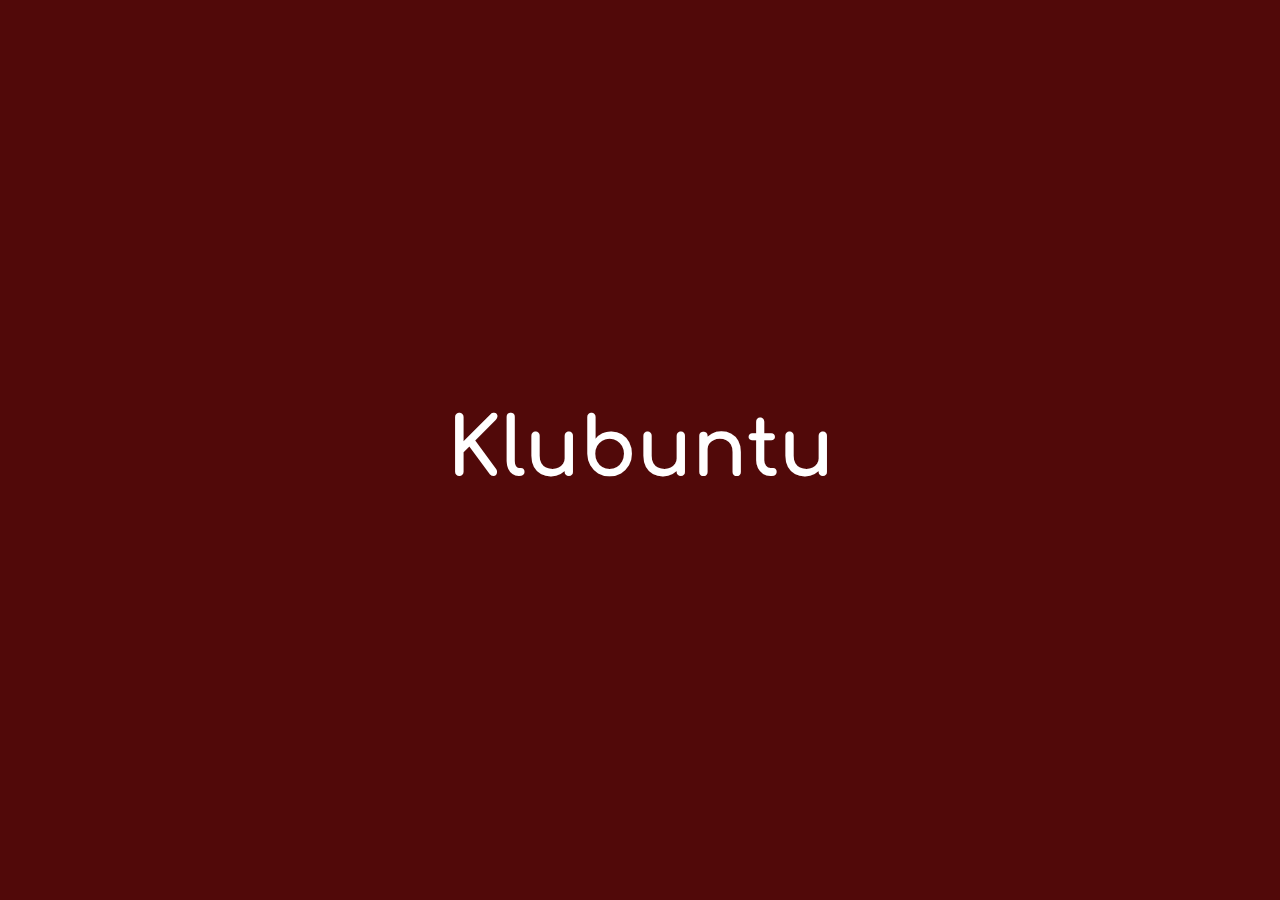
==== index.html @ 707aa3ce "Optimization styles" ====
<!DOCTYPE html>
<html>

<head>
    <meta charset="UTF-8" />
    <title>Klubuntu - Social Page</title>
    <meta name="viewport" content="width=device-width, initial-scale=1.0">
    <link id="default-style" rel="stylesheet" href="css/main.css" />
    <script src="https://code.jquery.com/jquery-3.6.0.min.js"></script>
    <script type="text/javascript" src="js/lib/easycookie.js"></script>
    <script type="text/javascript" src="js/main.js"></script>
    <link rel="stylesheet" href="https://cdnjs.cloudflare.com/ajax/libs/font-awesome/5.15.4/css/all.min.css" integrity="sha512-1ycn6IcaQQ40/MKBW2W4Rhis/DbILU74C1vSrLJxCq57o941Ym01SwNsOMqvEBFlcgUa6xLiPY/NS5R+E6ztJQ==" crossorigin="anonymous" referrerpolicy="no-referrer" />
</head>

<body>
    <div class="container">
        <h1 class="logo" onclick="refresh()">Klubuntu</h1>
        <div class="elements loading">
            <div class="col1">
                <div onclick="view(gt)" class="icon-bg">
                    <i class="fab fa-github icon"></i>
                    <span>Github</span>
                </div>
                <div onclick="view(yt)" class="icon-bg">
                    <i class="fab fa-youtube icon"></i>
                    <span>Youtube</span>
                </div>
                <div onclick="view(fb)" class="icon-bg">
                    <i class="fab fa-facebook icon"></i>
                    <span>Facebook</span>
                </div>
            </div>
            <div class="col2">
                <div onclick="view(pic)" class="icon-bg">
                    <i class="fas fa-image icon"></i>
                    <span>My Gallery</span>
                </div>
                <div onclick="view(dc)" class="icon-bg">
                    <i class="fab fa-discord icon"></i>
                    <span>Discord</span>
                </div>
                <div onclick="view(pt)" class="icon-bg">
                    <i class="fas fa-dollar-sign icon"></i>
                    <span>Patreon</span>
                </div>
            </div>

        </div>
    </div>
    <div class="footer loading">
        <span onclick="about()"><i class="fas fa-info-circle white about-icon"></i></span>
    </div>
    <div style="transition: all .5s linear;">
        <div id="page-modal" class="modal" role="dialog" tabindex="-1">
            <div class="modal-inner">
                <div class="modal-header">
                    <h3>
                        <span class="back-action" onclick="Menu()">&lsaquo;</span><span>&nbsp;</span><span
                            class="modal-header-title">About Page</span>
                    </h3>
                    <button class="modal-close" data-id="page-modal" aria-label="Close" onclick="closeModal()">
                        &times;
                    </button>
                </div>
                <p class="end-loading">
                    <center>
                        <div class="menu">
                            <h3 onclick="Privacy()">Privacy Policy</h3>
                            <h3 onclick="Frameworks()">Frameworks</h3>
                        </div>
                        <div id="other"></div>
                    </center>
                </p>
                <div class="modal-header"></div>
                <p>
                    <center class="page-other">
                        <h5>© Klubuntu (2020-2024)</h5>
                        <h5>
                            Page Version 4.1
                        </h5>
                    </center>
                </p>
            </div>
        </div>
    </div>

</body>

</html>
---- css/main.css ----
@import "all.css";

* {
    -webkit-touch-callout: none;
    -webkit-user-select: none;
    -moz-user-select: none;
    -ms-user-select: none;
    user-select: none;
}

body {
    font-family: 'Lucida Sans', 'Lucida Sans Regular', 'Lucida Grande', 'Lucida Sans Unicode', Geneva, Verdana, sans-serif;
    background-color: rgb(81, 9, 9);
}

.container {
    position: absolute;
    top: 50%;
    left: 50%;
    transform: translate(-50%, -50%);
    display: flex;
    justify-content: center;
    align-items: center;
    flex-direction: column;
    text-align: center;
}

.loading {
    display: none !important;
}

.logo {
    font-family: 'Comfortaa', cursive;
    font-size: 9vh;
    color: white;
    cursor: pointer;
    overflow: hidden;
    white-space: nowrap;
    animation: logo 0.8s steps(30, end);
}

center {
    text-align: center;
}

/* Redirect buttons */

.icon-bg {
    min-width: 159px;
    margin-top: 10px;
    margin-left: 20px;
    padding: 10px;
    display: flex;
    justify-content: center;
    align-items: center;
    border: 1px solid white;
    border-radius: 8px;
    transition: all .2s ease-in-out;
    cursor: pointer;
}

.icon-bg:hover{
    background: rgba(255, 255,255, 0.3);
}

.icon {
    color: white;
    font-size: 3vh;
    cursor: pointer;
}

.elements{
    display: flex;
    flex-direction: row;
    width: fit-content;
    position: relative;
    right: 10px;
}

.elements div span{
    color: white;
    font-size: 21px;
    margin-left: 11px;
    position: relative;
    top: -1px;
}

.about-icon {
    position: absolute;
    bottom: 5%;
    right: 3%;
    color: white;
    font-size: 2.5vh;
    cursor: pointer;
}

/* Animations */

@keyframes logo {
    from {
        width: 0%;
    }
    to {
        width: 100%;
    }
}
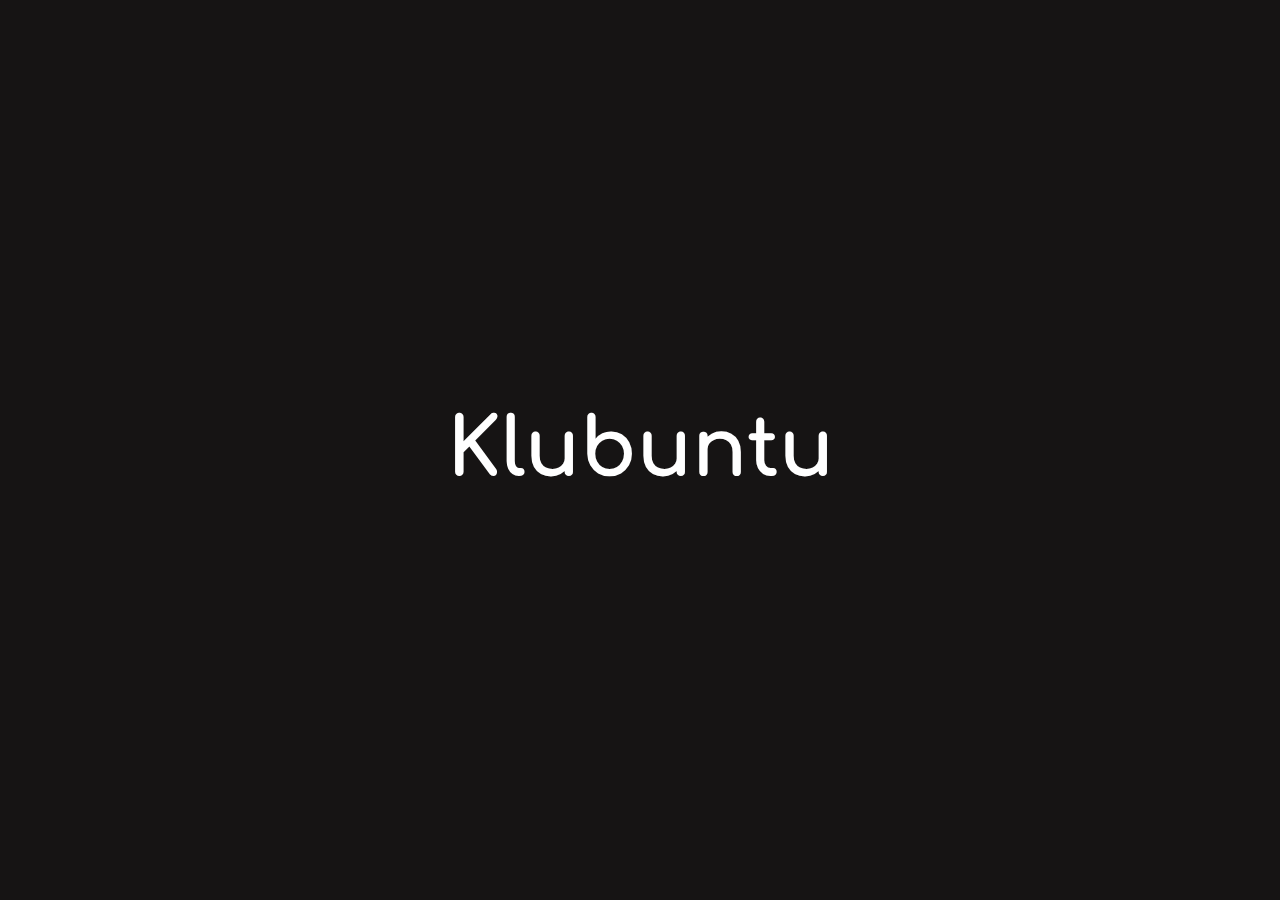
==== commit dbf8a457: "New Color Theme + next optimzations" ====
--- a/index.html
+++ b/index.html
@@ -7,7 +7,6 @@
     <meta name="viewport" content="width=device-width, initial-scale=1.0">
     <link id="default-style" rel="stylesheet" href="css/main.css" />
     <script src="https://code.jquery.com/jquery-3.6.0.min.js"></script>
-    <script type="text/javascript" src="js/lib/easycookie.js"></script>
     <script type="text/javascript" src="js/main.js"></script>
     <link rel="stylesheet" href="https://cdnjs.cloudflare.com/ajax/libs/font-awesome/5.15.4/css/all.min.css" integrity="sha512-1ycn6IcaQQ40/MKBW2W4Rhis/DbILU74C1vSrLJxCq57o941Ym01SwNsOMqvEBFlcgUa6xLiPY/NS5R+E6ztJQ==" crossorigin="anonymous" referrerpolicy="no-referrer" />
 </head>
@@ -48,7 +47,7 @@
         </div>
     </div>
     <div class="footer loading">
-        <span onclick="about()"><i class="fas fa-info-circle white about-icon"></i></span>
+        <span onclick="openAbout()"><i class="fas fa-info-circle white about-icon"></i></span>
     </div>
     <div style="transition: all .5s linear;">
         <div id="page-modal" class="modal" role="dialog" tabindex="-1">
@@ -58,28 +57,23 @@
                         <span class="back-action" onclick="Menu()">&lsaquo;</span><span>&nbsp;</span><span
                             class="modal-header-title">About Page</span>
                     </h3>
-                    <button class="modal-close" data-id="page-modal" aria-label="Close" onclick="closeModal()">
+                    <button class="modal-close" data-id="page-modal" aria-label="Close" onclick="closeAbout()">
                         &times;
                     </button>
                 </div>
-                <p class="end-loading">
-                    <center>
-                        <div class="menu">
-                            <h3 onclick="Privacy()">Privacy Policy</h3>
-                            <h3 onclick="Frameworks()">Frameworks</h3>
-                        </div>
-                        <div id="other"></div>
-                    </center>
-                </p>
+                <center>
+                    <div class="menu">
+                        <h3 onclick="Frameworks()">Frameworks</h3>
+                    </div>
+                    <div id="other" class="other"></div>
+                </center>
                 <div class="modal-header"></div>
-                <p>
-                    <center class="page-other">
-                        <h5>© Klubuntu (2020-2024)</h5>
-                        <h5>
-                            Page Version 4.1
-                        </h5>
-                    </center>
-                </p>
+                <center class="page-other">
+                    <h5>© Klubuntu (2020-2024)</h5>
+                    <h5>
+                        Page Version 4.1
+                    </h5>
+                </center>
             </div>
         </div>
     </div>
--- a/css/main.css
+++ b/css/main.css
@@ -1,4 +1,10 @@
-@import "all.css";
+@import "other.css";
+
+:root{
+    --accent-color: rgb(220, 39, 39);
+    --background-color: rgb(22, 20, 20);
+    --modal-color: rgb(93, 16, 16);
+}
 
 * {
     -webkit-touch-callout: none;
@@ -10,7 +16,7 @@
 
 body {
     font-family: 'Lucida Sans', 'Lucida Sans Regular', 'Lucida Grande', 'Lucida Sans Unicode', Geneva, Verdana, sans-serif;
-    background-color: rgb(81, 9, 9);
+    background-color: var(--background-color)
 }
 
 .container {
@@ -53,7 +59,7 @@
     display: flex;
     justify-content: center;
     align-items: center;
-    border: 1px solid white;
+    border: 1px solid var(--accent-color);
     border-radius: 8px;
     transition: all .2s ease-in-out;
     cursor: pointer;
@@ -94,6 +100,20 @@
     cursor: pointer;
 }
 
+.page-other h5 {
+    font-size: 1.1rem;
+}
+
+.page-other {
+    position: relative;
+    top: 1px;
+    left: 0.3%;
+}
+
+a{
+    color: azure;
+}
+
 /* Animations */
 
 @keyframes logo {
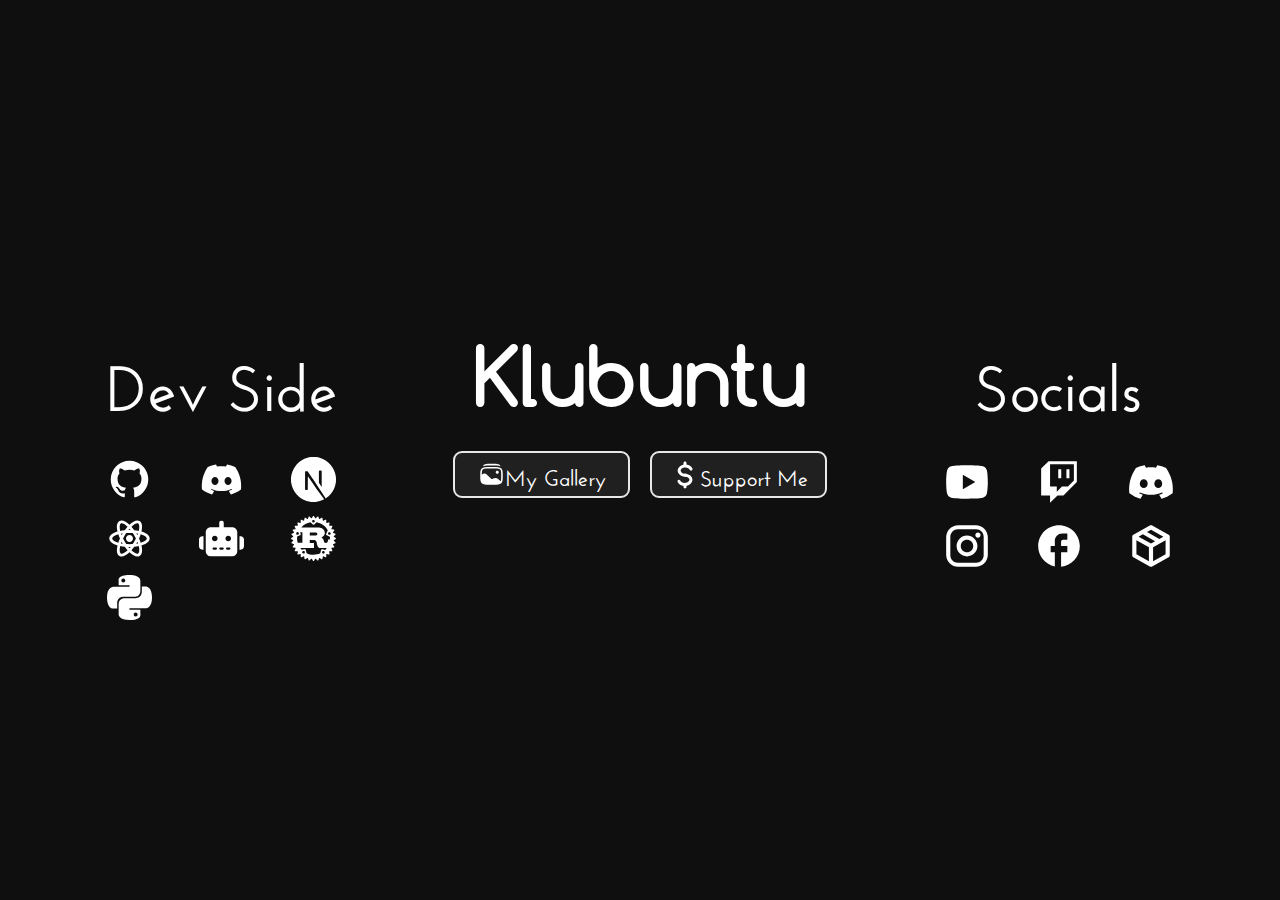
==== commit 0e44b753: "[Version 5.0] New look" ====
--- a/index.html
+++ b/index.html
@@ -1,83 +1,149 @@
 <!DOCTYPE html>
-<html>
-
+<html lang="en">
 <head>
-    <meta charset="UTF-8" />
-    <title>Klubuntu - Social Page</title>
+    <meta charset="UTF-8">
     <meta name="viewport" content="width=device-width, initial-scale=1.0">
-    <link id="default-style" rel="stylesheet" href="css/main.css" />
-    <script src="https://code.jquery.com/jquery-3.6.0.min.js"></script>
-    <script type="text/javascript" src="js/main.js"></script>
-    <link rel="stylesheet" href="https://cdnjs.cloudflare.com/ajax/libs/font-awesome/5.15.4/css/all.min.css" integrity="sha512-1ycn6IcaQQ40/MKBW2W4Rhis/DbILU74C1vSrLJxCq57o941Ym01SwNsOMqvEBFlcgUa6xLiPY/NS5R+E6ztJQ==" crossorigin="anonymous" referrerpolicy="no-referrer" />
+    <meta name="title" content="Kamil Klubuntu - Official Homepage">
+    <meta name="description" content="New website for everything | Monochromatic | Very responsive">
+    <meta name="keywords" content="klubuntu,klb,fb,kb,discord,modernes,patreon,github,oner,one,oner,os,oneros,oner os,onac,tech,rust,easycmd,easycookie,mygallery,gallery,yst,itvt,monochromatic,minimalistic,youtube,instagram,twitch,box,my,package,robot,bot,dcbot,react,next,nextjs">
+    <meta name="robots" content="index, follow">
+    <meta http-equiv="Content-Type" content="text/html; charset=utf-8">
+    <meta name="language" content="English">
+    <meta name="revisit-after" content="3 days">
+    <meta name="author" content="© Kamil Klubuntu">
+    <title>Klubuntu - Two sides</title>
+    <link rel="stylesheet" href="css/style.css">
 </head>
-
 <body>
     <div class="container">
-        <h1 class="logo" onclick="refresh()">Klubuntu</h1>
-        <div class="elements loading">
-            <div class="col1">
-                <div onclick="view(gt)" class="icon-bg">
-                    <i class="fab fa-github icon"></i>
-                    <span>Github</span>
+        <div class="promo-section-mobile">
+            <h1 class="logo">Klubuntu</h1>
+            <div class="other-buttons">
+                <a href="https://kb-gallery.vercel.app">
+                    <button class="accent-btn">
+                        <svg xmlns="http://www.w3.org/2000/svg" class="gallery" width="27" height="27" viewBox="0 0 27 27" fill="none">
+                            <path d="M20.826 11.3366C20.826 12.168 20.1229 12.8419 19.2555 12.8419C18.3881 12.8419 17.6861 12.1669 17.6861 11.3366C17.6861 10.5064 18.3893 9.83252 19.2555 9.83252C20.1218 9.83252 20.826 10.5053 20.826 11.3366Z" fill="white"/>
+                            <path fill-rule="evenodd" clip-rule="evenodd" d="M20.2905 6.2235C19.098 6.0705 17.5747 6.0705 15.6521 6.0705H11.3479C9.42412 6.0705 7.90088 6.0705 6.7095 6.2235C5.48325 6.38212 4.48875 6.71512 3.70575 7.4655C2.92275 8.217 2.57512 9.16875 2.40975 10.3455C2.25 11.4862 2.25 12.9465 2.25 14.7904V14.9029C2.25 16.7467 2.25 18.207 2.40975 19.35C2.57512 20.5256 2.92275 21.4774 3.70575 22.2277C4.48875 22.9792 5.48325 23.3122 6.7095 23.4697C7.902 23.625 9.42525 23.625 11.3479 23.625H15.6521C17.5759 23.625 19.0991 23.625 20.2905 23.4709C21.5167 23.3134 22.5112 22.9804 23.2942 22.2289C24.0772 21.4785 24.4249 20.5267 24.5903 19.3511C24.75 18.2081 24.75 16.7479 24.75 14.904V14.7915C24.75 12.9465 24.75 11.4874 24.5903 10.3444C24.4249 9.16875 24.0772 8.217 23.2942 7.4655C22.5112 6.71512 21.5167 6.38212 20.2905 6.2235ZM6.91875 7.71525C5.86575 7.85025 5.25938 8.10562 4.815 8.52975C4.37288 8.955 4.10738 9.5355 3.96563 10.5446C3.85313 11.3546 3.82725 12.3671 3.82163 13.6901L4.35038 13.2457C5.616 12.1849 7.52175 12.2456 8.70975 13.3841L13.1985 17.6872C13.421 17.897 13.7081 18.0251 14.0128 18.0504C14.3175 18.0758 14.6218 17.9969 14.8759 17.8267L15.1886 17.6164C15.9223 17.1258 16.7959 16.8878 17.677 16.9385C18.5581 16.9893 19.3987 17.326 20.0711 17.8976L22.779 20.2354C22.8892 19.9384 22.9736 19.5829 23.0344 19.1497C23.1784 18.1192 23.1806 16.7602 23.1806 14.8477C23.1806 12.9352 23.1784 11.5762 23.0344 10.5446C22.8926 9.5355 22.6271 8.955 22.1839 8.53087C21.7418 8.10562 21.1343 7.85137 20.0813 7.71525C19.0058 7.57687 17.5882 7.57462 15.5925 7.57462H11.4075C9.41175 7.57462 7.99425 7.57687 6.91875 7.71525Z" fill="white"/>
+                            <path d="M19.2218 2.93625C18.2543 2.8125 17.0235 2.8125 15.4879 2.8125H12.0116C10.4771 2.8125 9.24525 2.8125 8.27775 2.93625C7.2765 3.06562 6.44176 3.339 5.77913 3.97125C5.41343 4.32227 5.13456 4.75368 4.96463 5.23125C5.53163 4.9725 6.17288 4.8195 6.89288 4.725C8.11238 4.5675 9.67163 4.5675 11.6404 4.5675H16.0436C18.0124 4.5675 19.5705 4.5675 20.7911 4.725C21.4189 4.80712 21.9881 4.93425 22.5 5.13675C22.3279 4.69684 22.0622 4.29956 21.7215 3.97238C21.0589 3.339 20.2241 3.06563 19.2218 2.93738" fill="white"/>
+                        </svg>
+                        My Gallery
+                    </button>
+                </a>
+                <a href="https://patreon.com/Klubuntu">
+                    <button class="accent-btn">
+                        <svg xmlns="http://www.w3.org/2000/svg" width="30" height="30" viewBox="0 0 30 30" fill="none">
+                            <path fill-rule="evenodd" clip-rule="evenodd" d="M11.8454 8.55C11.0189 9.1695 10.6454 9.912 10.6454 10.605C10.6454 11.298 11.0189 12.042 11.8454 12.663C12.6734 13.284 13.8854 13.713 15.2879 13.713C15.6858 13.713 16.0673 13.871 16.3486 14.1523C16.6299 14.4336 16.7879 14.8152 16.7879 15.213C16.7879 15.6108 16.6299 15.9924 16.3486 16.2737C16.0673 16.555 15.6858 16.713 15.2879 16.713C13.2989 16.713 11.4404 16.11 10.0454 15.063C8.65045 14.016 7.64545 12.456 7.64545 10.6065C7.64545 8.757 8.65045 7.1955 10.0454 6.1485C11.4404 5.103 13.3004 4.5 15.2879 4.5C18.3674 4.5 21.2789 5.9745 22.4369 8.43C22.521 8.60827 22.569 8.80134 22.5784 8.99819C22.5878 9.19504 22.5584 9.39181 22.4917 9.57728C22.4251 9.76274 22.3225 9.93326 22.19 10.0791C22.0574 10.2249 21.8975 10.3432 21.7192 10.4272C21.5409 10.5113 21.3479 10.5593 21.151 10.5687C20.9542 10.5781 20.7574 10.5487 20.5719 10.482C20.3865 10.4154 20.2159 10.3128 20.0701 10.1803C19.9243 10.0477 19.806 9.88777 19.7219 9.7095C19.1969 8.589 17.5589 7.5 15.2894 7.5C13.8869 7.5 12.6734 7.929 11.8454 8.55Z" fill="white"/>
+                            <path fill-rule="evenodd" clip-rule="evenodd" d="M18.2355 21.8745C19.062 21.255 19.434 20.5125 19.434 19.8195C19.434 19.1265 19.062 18.381 18.234 17.7615C17.4075 17.1405 16.194 16.7115 14.793 16.7115C14.3952 16.7115 14.0136 16.5535 13.7323 16.2722C13.451 15.9909 13.293 15.6093 13.293 15.2115C13.293 14.8137 13.451 14.4321 13.7323 14.1508C14.0136 13.8695 14.3952 13.7115 14.793 13.7115C16.782 13.7115 18.6405 14.3145 20.0355 15.3615C21.4305 16.4085 22.434 17.9685 22.434 19.818C22.434 21.6675 21.4305 23.229 20.034 24.2745C18.639 25.3215 16.782 25.9245 14.793 25.9245C11.7135 25.9245 8.8005 24.45 7.644 21.993C7.47433 21.6332 7.45455 21.2207 7.58901 20.8463C7.72347 20.4718 8.00117 20.1662 8.361 19.9965C8.72083 19.8268 9.13333 19.807 9.50775 19.9415C9.88216 20.076 10.1878 20.3537 10.3575 20.7135C10.8855 21.8355 12.5235 22.9245 14.793 22.9245C16.1955 22.9245 17.4075 22.4955 18.2355 21.8745ZM15 1.5C15.3978 1.5 15.7794 1.65804 16.0607 1.93934C16.342 2.22064 16.5 2.60218 16.5 3V4.5C16.5 4.89782 16.342 5.27936 16.0607 5.56066C15.7794 5.84196 15.3978 6 15 6C14.6022 6 14.2206 5.84196 13.9393 5.56066C13.658 5.27936 13.5 4.89782 13.5 4.5V3C13.5 2.60218 13.658 2.22064 13.9393 1.93934C14.2206 1.65804 14.6022 1.5 15 1.5Z" fill="white"/>
+                            <path fill-rule="evenodd" clip-rule="evenodd" d="M15 24C15.3978 24 15.7794 24.158 16.0607 24.4393C16.342 24.7206 16.5 25.1022 16.5 25.5V27C16.5 27.3978 16.342 27.7794 16.0607 28.0607C15.7794 28.342 15.3978 28.5 15 28.5C14.6022 28.5 14.2206 28.342 13.9393 28.0607C13.658 27.7794 13.5 27.3978 13.5 27V25.5C13.5 25.1022 13.658 24.7206 13.9393 24.4393C14.2206 24.158 14.6022 24 15 24Z" fill="white"/>
+                        </svg>
+                        Support Me
+                    </button>
+                </a>
+            </div>
+        </div>
+        <div class="dev-section">
+            <h2>Dev Side</h2>
+            <div class="icons">
+                <div class="icon">
+                    <a href="https://github.com/Klubuntu">
+                        <img src="svg/icons/github.svg" alt="github">
+                    </a>
                 </div>
-                <div onclick="view(yt)" class="icon-bg">
-                    <i class="fab fa-youtube icon"></i>
-                    <span>Youtube</span>
+                <div class="icon">
+                    <a href="https://discord.gg/meKqTdUDDm">
+                        <img src="svg/icons/dc.svg" alt="DC">
+                    </a>
                 </div>
-                <div onclick="view(fb)" class="icon-bg">
-                    <i class="fab fa-facebook icon"></i>
-                    <span>Facebook</span>
+                <div class="icon">
+                    <a href="https://github.com/Klubuntu/iTVT">
+                        <img src="svg/icons/nextjs.svg" alt="nextjs">
+                    </a>
+                </div>
+                <div class="icon">
+                    <a href="https://web-oneros.netlify.app/">
+                        <img src="svg/icons/react.svg" alt="react">
+                    </a>
+                </div>
+                <div class="icon">
+                    <a href="https://github.com/Klubuntu/radio-garden-dc">
+                        <img src="svg/icons/robot.svg" alt="dc-bot">
+                    </a>
+                </div>
+                <div class="icon">
+                    <a href="https://github.com/Klubuntu/EasyCookie.js">
+                        <img src="svg/icons/rust.svg" alt="rust">
+                    </a>
+                </div>
+                <div class="icon">
+                    <a href="https://github.com/Klubuntu/YST">
+                        <img src="svg/icons/python.svg" alt="python">
+                    </a>
                 </div>
             </div>
-            <div class="col2">
-                <div onclick="view(pic)" class="icon-bg">
-                    <i class="fas fa-image icon"></i>
-                    <span>My Gallery</span>
+        </div>
+        <div class="promo-section">
+            <h1 class="logo">Klubuntu</h1>
+            <div class="other-buttons">
+                <a href="https://kb-gallery.vercel.app">
+                    <button class="accent-btn">
+                        <svg xmlns="http://www.w3.org/2000/svg" width="27" height="27" viewBox="0 0 27 27" fill="none">
+                            <path d="M20.826 11.3366C20.826 12.168 20.1229 12.8419 19.2555 12.8419C18.3881 12.8419 17.6861 12.1669 17.6861 11.3366C17.6861 10.5064 18.3893 9.83252 19.2555 9.83252C20.1218 9.83252 20.826 10.5053 20.826 11.3366Z" fill="white"/>
+                            <path fill-rule="evenodd" clip-rule="evenodd" d="M20.2905 6.2235C19.098 6.0705 17.5747 6.0705 15.6521 6.0705H11.3479C9.42412 6.0705 7.90088 6.0705 6.7095 6.2235C5.48325 6.38212 4.48875 6.71512 3.70575 7.4655C2.92275 8.217 2.57512 9.16875 2.40975 10.3455C2.25 11.4862 2.25 12.9465 2.25 14.7904V14.9029C2.25 16.7467 2.25 18.207 2.40975 19.35C2.57512 20.5256 2.92275 21.4774 3.70575 22.2277C4.48875 22.9792 5.48325 23.3122 6.7095 23.4697C7.902 23.625 9.42525 23.625 11.3479 23.625H15.6521C17.5759 23.625 19.0991 23.625 20.2905 23.4709C21.5167 23.3134 22.5112 22.9804 23.2942 22.2289C24.0772 21.4785 24.4249 20.5267 24.5903 19.3511C24.75 18.2081 24.75 16.7479 24.75 14.904V14.7915C24.75 12.9465 24.75 11.4874 24.5903 10.3444C24.4249 9.16875 24.0772 8.217 23.2942 7.4655C22.5112 6.71512 21.5167 6.38212 20.2905 6.2235ZM6.91875 7.71525C5.86575 7.85025 5.25938 8.10562 4.815 8.52975C4.37288 8.955 4.10738 9.5355 3.96563 10.5446C3.85313 11.3546 3.82725 12.3671 3.82163 13.6901L4.35038 13.2457C5.616 12.1849 7.52175 12.2456 8.70975 13.3841L13.1985 17.6872C13.421 17.897 13.7081 18.0251 14.0128 18.0504C14.3175 18.0758 14.6218 17.9969 14.8759 17.8267L15.1886 17.6164C15.9223 17.1258 16.7959 16.8878 17.677 16.9385C18.5581 16.9893 19.3987 17.326 20.0711 17.8976L22.779 20.2354C22.8892 19.9384 22.9736 19.5829 23.0344 19.1497C23.1784 18.1192 23.1806 16.7602 23.1806 14.8477C23.1806 12.9352 23.1784 11.5762 23.0344 10.5446C22.8926 9.5355 22.6271 8.955 22.1839 8.53087C21.7418 8.10562 21.1343 7.85137 20.0813 7.71525C19.0058 7.57687 17.5882 7.57462 15.5925 7.57462H11.4075C9.41175 7.57462 7.99425 7.57687 6.91875 7.71525Z" fill="white"/>
+                            <path d="M19.2218 2.93625C18.2543 2.8125 17.0235 2.8125 15.4879 2.8125H12.0116C10.4771 2.8125 9.24525 2.8125 8.27775 2.93625C7.2765 3.06562 6.44176 3.339 5.77913 3.97125C5.41343 4.32227 5.13456 4.75368 4.96463 5.23125C5.53163 4.9725 6.17288 4.8195 6.89288 4.725C8.11238 4.5675 9.67163 4.5675 11.6404 4.5675H16.0436C18.0124 4.5675 19.5705 4.5675 20.7911 4.725C21.4189 4.80712 21.9881 4.93425 22.5 5.13675C22.3279 4.69684 22.0622 4.29956 21.7215 3.97238C21.0589 3.339 20.2241 3.06563 19.2218 2.93738" fill="white"/>
+                        </svg>
+                        My Gallery
+                    </button>
+                </a>
+                <a href="https://patreon.com/Klubuntu">
+                    <button class="accent-btn">
+                        <svg xmlns="http://www.w3.org/2000/svg" width="30" height="30" viewBox="0 0 30 30" fill="none">
+                            <path fill-rule="evenodd" clip-rule="evenodd" d="M11.8454 8.55C11.0189 9.1695 10.6454 9.912 10.6454 10.605C10.6454 11.298 11.0189 12.042 11.8454 12.663C12.6734 13.284 13.8854 13.713 15.2879 13.713C15.6858 13.713 16.0673 13.871 16.3486 14.1523C16.6299 14.4336 16.7879 14.8152 16.7879 15.213C16.7879 15.6108 16.6299 15.9924 16.3486 16.2737C16.0673 16.555 15.6858 16.713 15.2879 16.713C13.2989 16.713 11.4404 16.11 10.0454 15.063C8.65045 14.016 7.64545 12.456 7.64545 10.6065C7.64545 8.757 8.65045 7.1955 10.0454 6.1485C11.4404 5.103 13.3004 4.5 15.2879 4.5C18.3674 4.5 21.2789 5.9745 22.4369 8.43C22.521 8.60827 22.569 8.80134 22.5784 8.99819C22.5878 9.19504 22.5584 9.39181 22.4917 9.57728C22.4251 9.76274 22.3225 9.93326 22.19 10.0791C22.0574 10.2249 21.8975 10.3432 21.7192 10.4272C21.5409 10.5113 21.3479 10.5593 21.151 10.5687C20.9542 10.5781 20.7574 10.5487 20.5719 10.482C20.3865 10.4154 20.2159 10.3128 20.0701 10.1803C19.9243 10.0477 19.806 9.88777 19.7219 9.7095C19.1969 8.589 17.5589 7.5 15.2894 7.5C13.8869 7.5 12.6734 7.929 11.8454 8.55Z" fill="white"/>
+                            <path fill-rule="evenodd" clip-rule="evenodd" d="M18.2355 21.8745C19.062 21.255 19.434 20.5125 19.434 19.8195C19.434 19.1265 19.062 18.381 18.234 17.7615C17.4075 17.1405 16.194 16.7115 14.793 16.7115C14.3952 16.7115 14.0136 16.5535 13.7323 16.2722C13.451 15.9909 13.293 15.6093 13.293 15.2115C13.293 14.8137 13.451 14.4321 13.7323 14.1508C14.0136 13.8695 14.3952 13.7115 14.793 13.7115C16.782 13.7115 18.6405 14.3145 20.0355 15.3615C21.4305 16.4085 22.434 17.9685 22.434 19.818C22.434 21.6675 21.4305 23.229 20.034 24.2745C18.639 25.3215 16.782 25.9245 14.793 25.9245C11.7135 25.9245 8.8005 24.45 7.644 21.993C7.47433 21.6332 7.45455 21.2207 7.58901 20.8463C7.72347 20.4718 8.00117 20.1662 8.361 19.9965C8.72083 19.8268 9.13333 19.807 9.50775 19.9415C9.88216 20.076 10.1878 20.3537 10.3575 20.7135C10.8855 21.8355 12.5235 22.9245 14.793 22.9245C16.1955 22.9245 17.4075 22.4955 18.2355 21.8745ZM15 1.5C15.3978 1.5 15.7794 1.65804 16.0607 1.93934C16.342 2.22064 16.5 2.60218 16.5 3V4.5C16.5 4.89782 16.342 5.27936 16.0607 5.56066C15.7794 5.84196 15.3978 6 15 6C14.6022 6 14.2206 5.84196 13.9393 5.56066C13.658 5.27936 13.5 4.89782 13.5 4.5V3C13.5 2.60218 13.658 2.22064 13.9393 1.93934C14.2206 1.65804 14.6022 1.5 15 1.5Z" fill="white"/>
+                            <path fill-rule="evenodd" clip-rule="evenodd" d="M15 24C15.3978 24 15.7794 24.158 16.0607 24.4393C16.342 24.7206 16.5 25.1022 16.5 25.5V27C16.5 27.3978 16.342 27.7794 16.0607 28.0607C15.7794 28.342 15.3978 28.5 15 28.5C14.6022 28.5 14.2206 28.342 13.9393 28.0607C13.658 27.7794 13.5 27.3978 13.5 27V25.5C13.5 25.1022 13.658 24.7206 13.9393 24.4393C14.2206 24.158 14.6022 24 15 24Z" fill="white"/>
+                        </svg>
+                        Support Me
+                    </button>
+                </a>
+            </div>
+        </div>
+        <div class="media-section">
+            <h2>Socials</h2>
+            <div class="icons">
+                <div class="icon">
+                    <a href="https://youtube.com/@klubuntu">
+                        <img src="svg/icons/yt.svg" alt="Youtube">
+                    </a>
                 </div>
-                <div onclick="view(dc)" class="icon-bg">
-                    <i class="fab fa-discord icon"></i>
-                    <span>Discord</span>
+                <div class="icon">
+                    <a href="https://twitch.com/klubuntu">
+                        <img src="svg/icons/twitch.svg" alt="Twitch">
+                    </a>
                 </div>
-                <div onclick="view(pt)" class="icon-bg">
-                    <i class="fas fa-dollar-sign icon"></i>
-                    <span>Patreon</span>
+                <div class="icon">
+                    <a href="https://discord.com/invite/Y8Pux4uuPF">
+                        <img src="svg/icons/dc.svg" alt="DC">
+                    </a>
                 </div>
-            </div>
-
-        </div>
-    </div>
-    <div class="footer loading">
-        <span onclick="openAbout()"><i class="fas fa-info-circle white about-icon"></i></span>
-    </div>
-    <div style="transition: all .5s linear;">
-        <div id="page-modal" class="modal" role="dialog" tabindex="-1">
-            <div class="modal-inner">
-                <div class="modal-header">
-                    <h3>
-                        <span class="back-action" onclick="Menu()">&lsaquo;</span><span>&nbsp;</span><span
-                            class="modal-header-title">About Page</span>
-                    </h3>
-                    <button class="modal-close" data-id="page-modal" aria-label="Close" onclick="closeAbout()">
-                        &times;
-                    </button>
+                <div class="icon">
+                    <a href="https://instagram.com/klubuntu">
+                        <img src="svg/icons/insta.svg" alt="Instagram">
+                    </a>
                 </div>
-                <center>
-                    <div class="menu">
-                        <h3 onclick="Frameworks()">Frameworks</h3>
-                    </div>
-                    <div id="other" class="other"></div>
-                </center>
-                <div class="modal-header"></div>
-                <center class="page-other">
-                    <h5>© Klubuntu (2020-2024)</h5>
-                    <h5>
-                        Page Version 4.1
-                    </h5>
-                </center>
+                <div class="icon">
+                    <a href="https://facebook.com/Klubuntu">
+                        <img src="svg/icons/fb.svg" alt="FB">
+                    </a>
+                </div>
+                <div class="icon">
+                    <a href="http://mysetup.klubuntu.me">
+                        <img src="svg/icons/box.svg" alt="Package">
+                    </a>
+                </div>
+                <div class="icon" style="visibility: hidden;">
+                    <img src="svg/icons/placeholder.svg" alt="placeholder">
+                </div>                
             </div>
         </div>
     </div>
-
 </body>
-
 </html>--- a/css/style.css
+++ b/css/style.css
@@ -0,0 +1,236 @@
+@import url('../fonts/fonts.css');
+
+body{
+    display: flex;
+    flex-direction: column;
+    justify-content: center;
+    align-items: center;
+    height: 100vh;
+    margin: 0;
+    background: #0F0F0F;
+    color: white;
+    font-family: "Josefin Sans";
+    font-weight: normal;
+}
+
+.logo{
+    margin: 0;
+    margin-bottom: 10px;
+    font-family: 'Comfortaa', cursive;
+    font-size: 9vh;
+}
+
+.container{
+    display: flex;
+    /* align-items: center; */
+    justify-content: space-evenly;
+    width: 100%;
+}
+
+.promo-section{
+    margin-top: 50px;
+    text-align: center;
+}
+
+.promo-section-mobile{
+    display: none;
+}
+
+.dev-section, 
+.media-section{
+    width: 266px;
+    text-align: center;
+}
+
+.dev-section h1, .media-section h1 {
+    font-weight: 600;
+    font-size: 4em;
+}
+
+.dev-section h2, .media-section h2 {
+    margin-bottom: 30px;
+    font-weight: 600;
+    font-size: 4em;
+}
+
+.dev-section .icons, .media-section .icons {
+    display: grid;
+    grid-template-columns: repeat(auto-fit, minmax(80px, 1fr));
+    gap: 10px;
+}
+
+.icon img {
+    width: 50px;
+    height: 50px;
+}
+
+.dev-section .icons .icon img{
+    width: 45px;
+    height: 45px;
+}
+
+
+.icon:hover{
+    background-color: rgba(157, 18, 18, 0.4);
+}
+
+.divider {
+    height: 86vh;
+    width: 2px;
+    background: repeating-linear-gradient(
+        to bottom,
+        white,
+        white 10px,
+        transparent 10px,
+        transparent 20px
+    );
+}
+
+.other-buttons{
+    display: flex;
+    flex-direction: row;
+}
+
+.accent-btn{
+    margin-left: 10px;
+    margin-right: 10px;
+    margin-top: 15px;
+    width: 177px;
+    height: 47px;
+    display: flex;
+    align-content: center;
+    justify-content: center;
+    align-items: center;
+    color: #FFF;
+    text-align: center;
+    font-family: "Josefin Sans";
+    font-size: 22.106px;
+    font-weight: 600;
+    border-radius: 9px;
+    border: 2px solid #E8E8E8;
+    background: #212020;
+    transition: 0.4s all;
+    cursor: pointer;
+}
+
+.accent-btn:hover{
+    background-color: rgba(255, 0, 0, 0.25);
+}
+
+a{
+    color: unset;
+    text-decoration: none !important;
+}
+
+/* Responsive design */
+
+@media screen and (max-width: 1200px) {
+    .logo{
+        font-size: 7.4vh;
+    }
+    .other-buttons{
+        display: flex;
+        flex-direction: column;
+        align-items: center;
+    }
+    .dev-section, .media-section{
+        width: 190px;
+    }
+    .dev-section h2, .media-section h2{
+        font-size: 2.9em;
+    }
+    .dev-section .icons, .media-section .icons {
+        grid-template-columns: repeat(2, minmax(80px, 1fr));
+    }
+}
+
+@media screen and (max-width: 945px) {
+    body{
+        height: unset;
+    }
+    .logo{
+        font-size: 5.7vh;
+    }
+}
+
+@media screen and (max-width: 750px) {
+    .logo{
+        font-size: 4.6vh;
+    }
+    .dev-section, .media-section {
+        width: 170px;
+    }
+    .dev-section h2, .media-section h2 {
+        font-size: 2.1em;
+    }
+}
+
+@media screen and (max-width: 680px) {
+    .container{
+        display: flex;
+        justify-content: center;
+        flex-direction: column;
+        align-items: center;
+    }
+    .promo-section{
+        display: none;
+    }
+    .promo-section-mobile{
+        display: block;
+        margin-top: 35px;
+        margin-bottom: 35px;
+        text-align: center;
+    }
+    .dev-section .icons, .media-section .icons {
+        grid-template-columns: repeat(3, minmax(80px, 1fr));
+    }
+    .dev-section, .media-section {
+        width: unset;
+    }
+}
+
+@media screen and (max-width: 380px) {
+    .accent-btn{
+        width: 137px;
+        font-size: 18.106px;
+    }
+    .accent-btn svg.gallery{
+        margin-right: 5px;
+    }
+    .dev-section .icons, .media-section .icons {
+        grid-template-columns: repeat(2, minmax(80px, 1fr));
+    }
+}
+
+@media screen and (max-width: 280px) {
+    .logo {
+        font-size: 42px;
+    }
+}
+
+@media screen and (max-width: 200px) {
+    body{
+        height: unset;
+    }
+    .logo {
+        font-size: 20px;
+    }
+    .accent-btn{
+        width: 66px;
+        font-size: 0px;
+    }
+    .accent-btn svg.gallery{
+        margin-right: 5px;
+    }
+    .dev-section .icons, .media-section .icons {
+        grid-template-columns: repeat(1, minmax(80px, 1fr));
+    }
+    .icon img {
+        width: 40px;
+        height: 40px;
+    }
+    .dev-section .icons .icon img{
+        width: 35px;
+        height: 35px;
+    }
+}